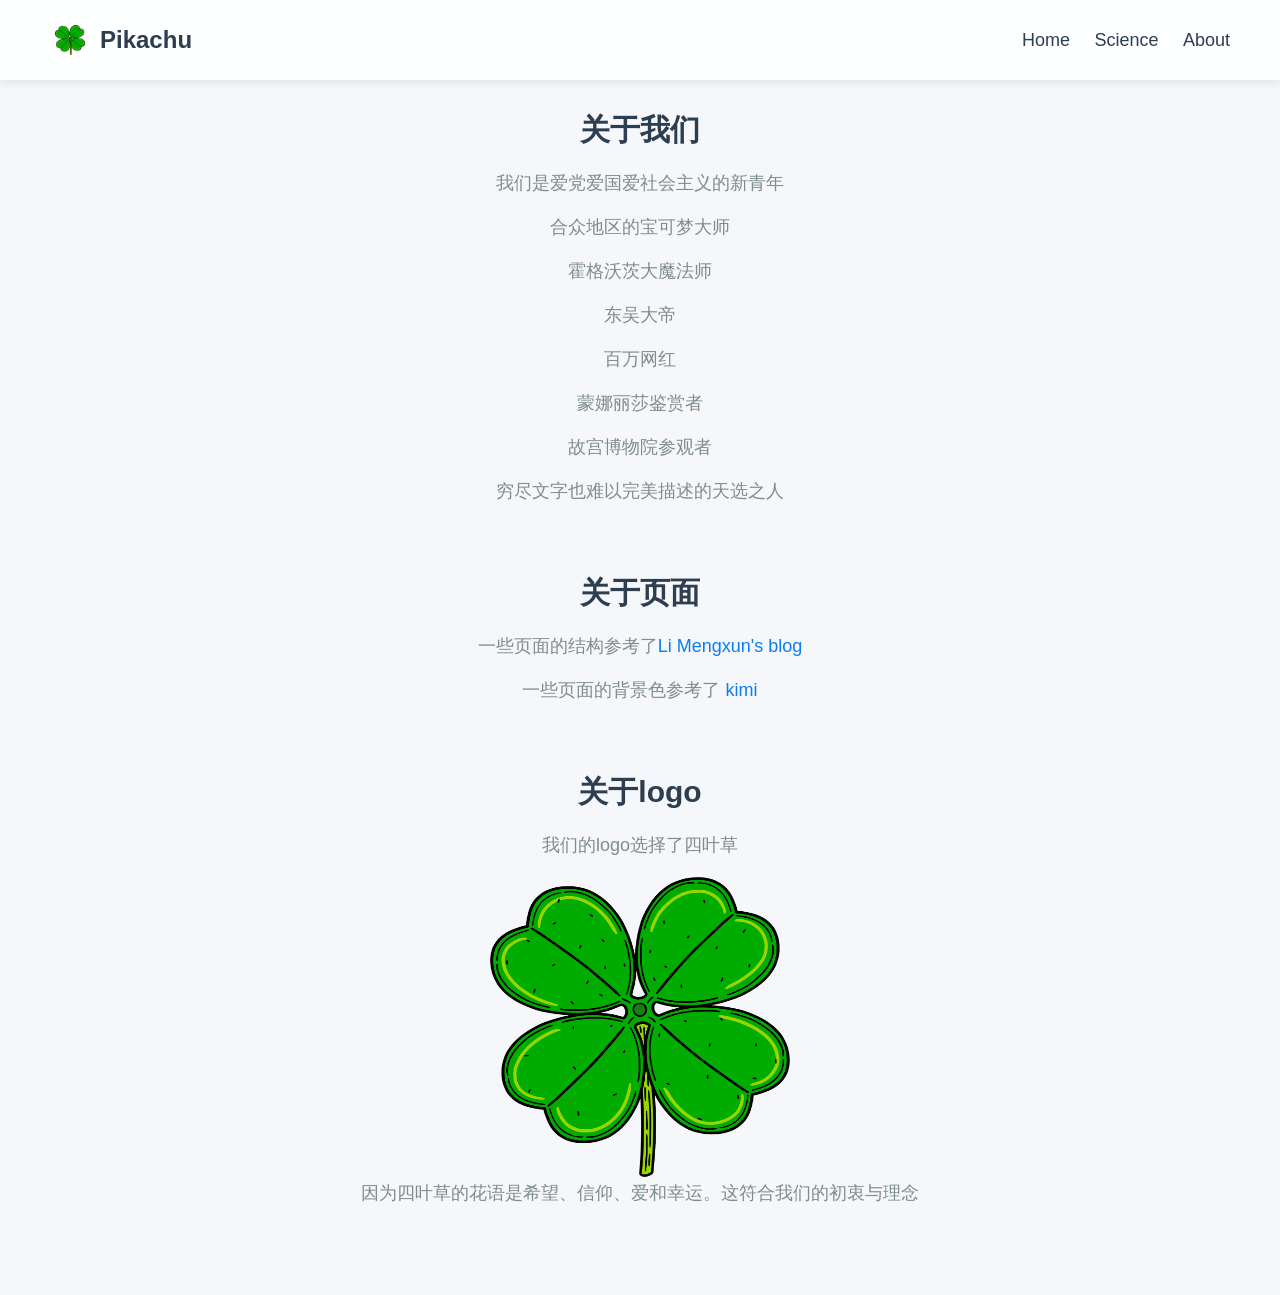
==== html/about.html @ 05fa7da4 "Add files via upload" ====
<!DOCTYPE html>
<html lang="zh">
<head>
    <meta charset="UTF-8">
    <meta name="viewport" content="width=device-width, initial-scale=1.0">
    <meta name="description" content="医学科普知识，包括牙周病、口腔癌、龋病等疾病以及它们的症状、治疗和预防方法，帮助您维护身体健康。">
    <meta name="keywords" content="口腔健康, 健康护理, 健康科普">
    <meta name="author" content="Pikachu">
    <meta name="robots" content="index, follow">
    <title>science blog|科普博客</title>
    <link rel="stylesheet" href="../css/index-blog.css">
    <link rel="icon" href="../image/网页icon.png" type="image/x-icon">
    <style>
        .main {
            margin-top: 90px;/*与顶部距离为90px，避免与顶部重叠*/
            display: flex;
            flex-direction: column;/*内容纵向排列*/
            align-items: center;/*水平居中*/
            padding: 20px;
        }

        .text{max-width: 800px;/*设置最大宽度为800px，如果内容超出这个宽度，自动换行，以便适应不同屏幕大小*/
            text-align: center;
            margin-bottom: 50px;
            opacity: 0;/*初始不透明度为0，即完全透明*/
            transform: translateY(20px);/*初始位置向下移动20px*/
            animation: fadeIn 1s ease-out forwards;

        }

        .text h2{
            font-size: 30px;
            margin-bottom: 20px;
            color: #2c3e50;
        }

        .text p{
            font-size: 18px;
            margin-bottom: 20px;
            color: #7f8c8d;
        }

        .img {
        animation: shake 2s ease-in-out infinite;
        }

        a {
            text-decoration: none;/*去掉下划线*/
            color: #0b7ef1;
            font-weight: 500;/*字体粗细为500，中等粗细*/
            font-size: 18px;
            transition: color 0.3s;/*颜色变化的过渡，指定过渡效果于color属性，持续0.3s*/
        }
        
        a:hover {
            color: #6f787e;/*鼠标悬停时颜色变化为蓝色*/
        }

        @keyframes fadeIn {
            to {
            opacity: 1;
            transform: translateY(0);
        }
        }

    </style>
</head>
<body>
    <header class="header">
        <div class="logo-container">
            <div class="logo"><img src="../image/网页icon.png" width="30" height="30" alt="科普博客logo"></div>
            <div class="name">Pikachu</div>
        </div>
        <nav class="nav">
            <a href="../index.html" class="active">Home</a>
            <a href="content-navigation.html">Science</a>
            <a href="about.html">About</a>
        </nav>
    </header>

    <main class="main">
        
        <div class="text">
            <h2>关于我们</h2>
            <p>我们是爱党爱国爱社会主义的新青年</p>
            <p>合众地区的宝可梦大师</p>
            <p>霍格沃茨大魔法师</p>
            <p>东吴大帝</p>
            <p>百万网红</p>
            <p>蒙娜丽莎鉴赏者</p>
            <p>故宫博物院参观者</p>
            <p>穷尽文字也难以完美描述的天选之人</p>
        </div>

        <div class="text">
            <h2>关于页面</h2>
            <p>一些页面的结构参考了<a href="https://limengxun.com/">Li Mengxun's blog</a></p>
            <p>一些页面的背景色参考了 <a href="https://kimi.moonshot.cn/">kimi</a></p>
        </div>

        <div class="text">
            <h2>关于logo</h2>
            <p> 我们的logo选择了四叶草</p>
            <img class="img" src="../image/网页icon.png" width="300" height="300" alt="科普博客logo">
            <p>因为四叶草的花语是希望、信仰、爱和幸运。这符合我们的初衷与理念</p>
        </div>
    </main>
</body>
</html>
---- css/index-blog.css ----
/*此文件用于渲染博客首页、引导栏等*/
* {
    margin: 0;
    padding: 0;
    box-sizing: border-box;/*默认情况下，CSS盒模型的宽度和高度只包括内容区域，不包括内边距和边框。这意味着如果你设置一个元素的宽度为100像素，加上内边距和边框后，实际宽度会大于100像素。
    box-sizing: border-box; 会改变盒模型的计算方式，使宽度和高度包括全部。这使得布局更加直观和容易控制。*/
    font-family: 'Arial', sans-serif;
}

body {
    background-color: #f5f7fa;
    color: #333;
    overflow-x: hidden;/*禁止水平滚动条出现， 用于控制元素在水平方向上的溢出*/
}

.header {
    display: flex;/*设置为弹性布局*/
    justify-content: space-between;/*设置水平排列方式，元素在水平方向上均匀分布，我两个元素正好就两端对齐*/
    align-items: center;/*元素在垂直方向上居中对齐*/
    padding: 20px 50px;/*上下边距为20px，左右边距为50px*/
    background-color: rgba(255, 255, 255, 0.9);/*背景色白色，有一些透明度，厉害吧！*/
    box-shadow: 0 2px 10px rgba(0, 0, 0, 0.1);/*加个黑色阴影*/
    position: fixed;/*使header固定不动，也就是说我滚动页面header也不会移动*/
    width: 100%;/*设置宽度，占据整个窗口宽度*/
    top: 0;/*设置header距离顶部的距离*/
    z-index: 100;/*z-index 的值越大，元素在堆叠顺序中越靠上，确保header在所有内容之上*/
}

.logo-container {
    display: flex;
    align-items: center;
}

.logo {
    width: 40px;
    height: 40px;
    margin-right: 10px;
    background-color: rgba(255, 255, 255, 0.9);
    border-radius: 50%;/*圆角半径为50%，这样就是个圆，似乎50以上都是圆*/
    display: flex;
    align-items: center;/*垂直居中*/
    justify-content: center;/*水平居中*/
    color: white;/*字体颜色为白色*/
    font-weight: bold;
}

.name {
    font-size: 24px;
    font-weight: bold;
    color: #2c3e50;
}

.nav a {
    margin-left: 20px;
    text-decoration: none;/*去掉下划线*/
    color: #2c3e50;
    font-weight: 500;/*字体粗细为500，中等粗细*/
    font-size: 18px;
    transition: color 0.3s;/*颜色变化的过渡，指定过渡效果于color属性，持续0.3s*/
}

.nav a:hover {
    color: #3498db;
}/*hover表示鼠标悬停时的状态*/
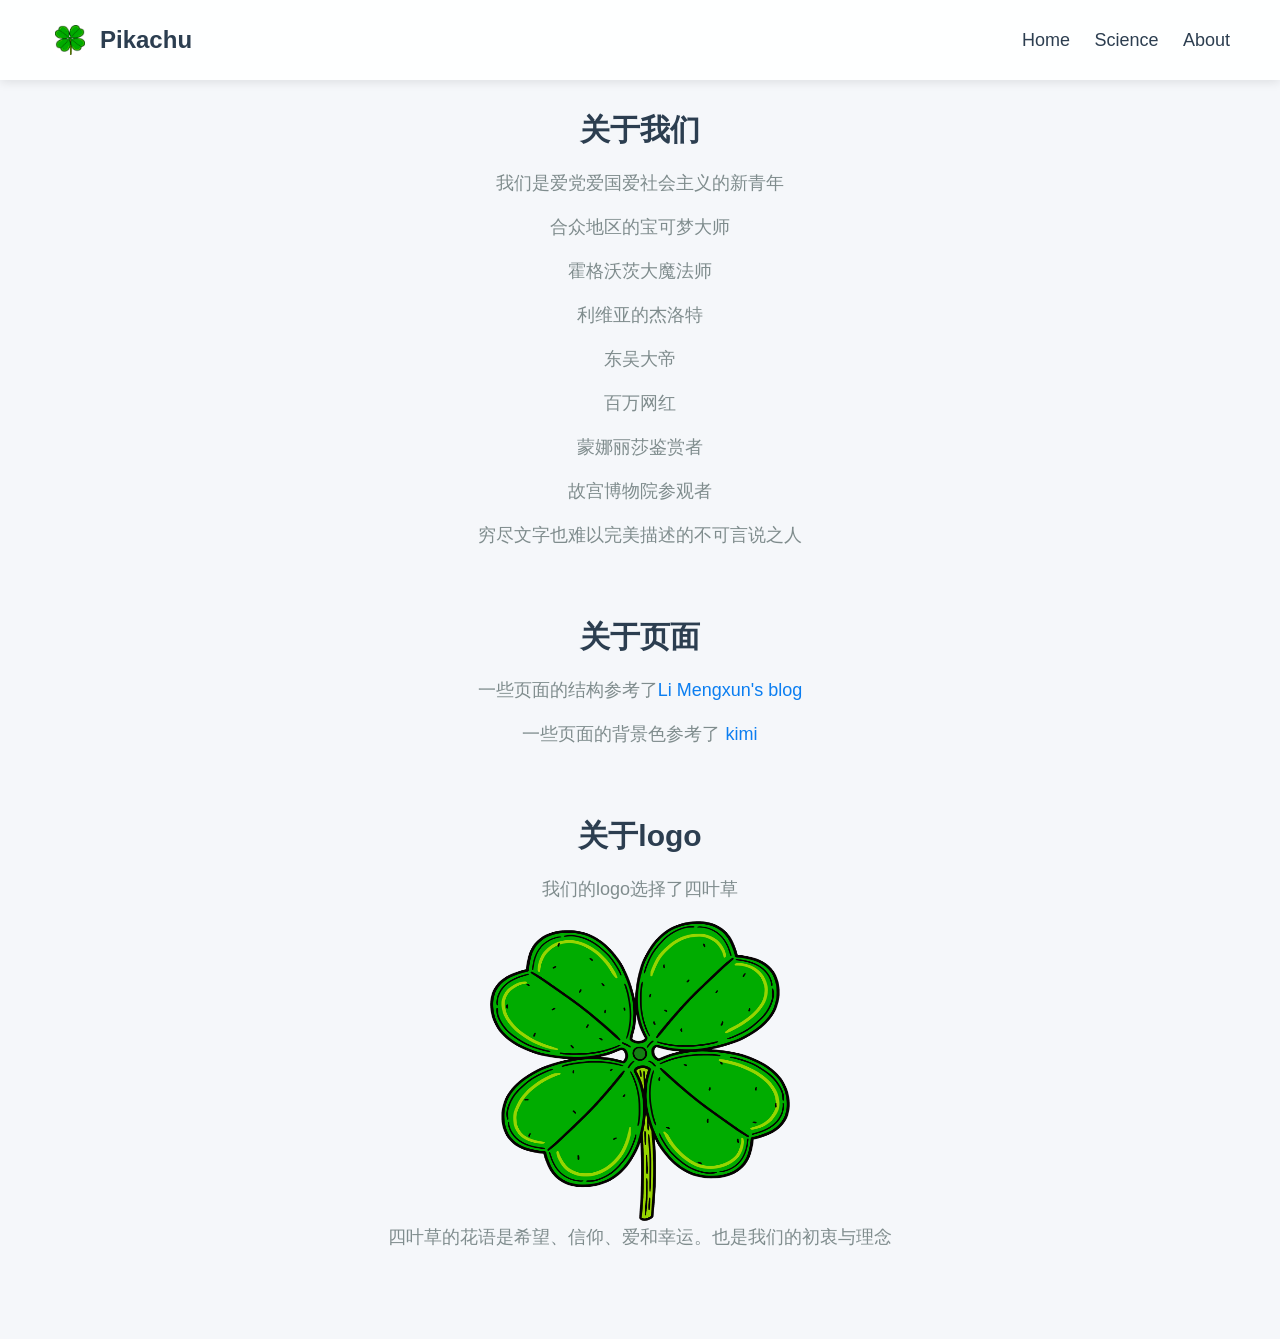
==== commit c41631f1: "Update about.html" ====
--- a/html/about.html
+++ b/html/about.html
@@ -85,11 +85,12 @@
             <p>我们是爱党爱国爱社会主义的新青年</p>
             <p>合众地区的宝可梦大师</p>
             <p>霍格沃茨大魔法师</p>
+            <p>利维亚的杰洛特</p>
             <p>东吴大帝</p>
             <p>百万网红</p>
             <p>蒙娜丽莎鉴赏者</p>
             <p>故宫博物院参观者</p>
-            <p>穷尽文字也难以完美描述的天选之人</p>
+            <p>穷尽文字也难以完美描述的不可言说之人</p>
         </div>
 
         <div class="text">
@@ -102,7 +103,7 @@
             <h2>关于logo</h2>
             <p> 我们的logo选择了四叶草</p>
             <img class="img" src="../image/网页icon.png" width="300" height="300" alt="科普博客logo">
-            <p>因为四叶草的花语是希望、信仰、爱和幸运。这符合我们的初衷与理念</p>
+            <p>四叶草的花语是希望、信仰、爱和幸运。也是我们的初衷与理念</p>
         </div>
     </main>
 </body>
